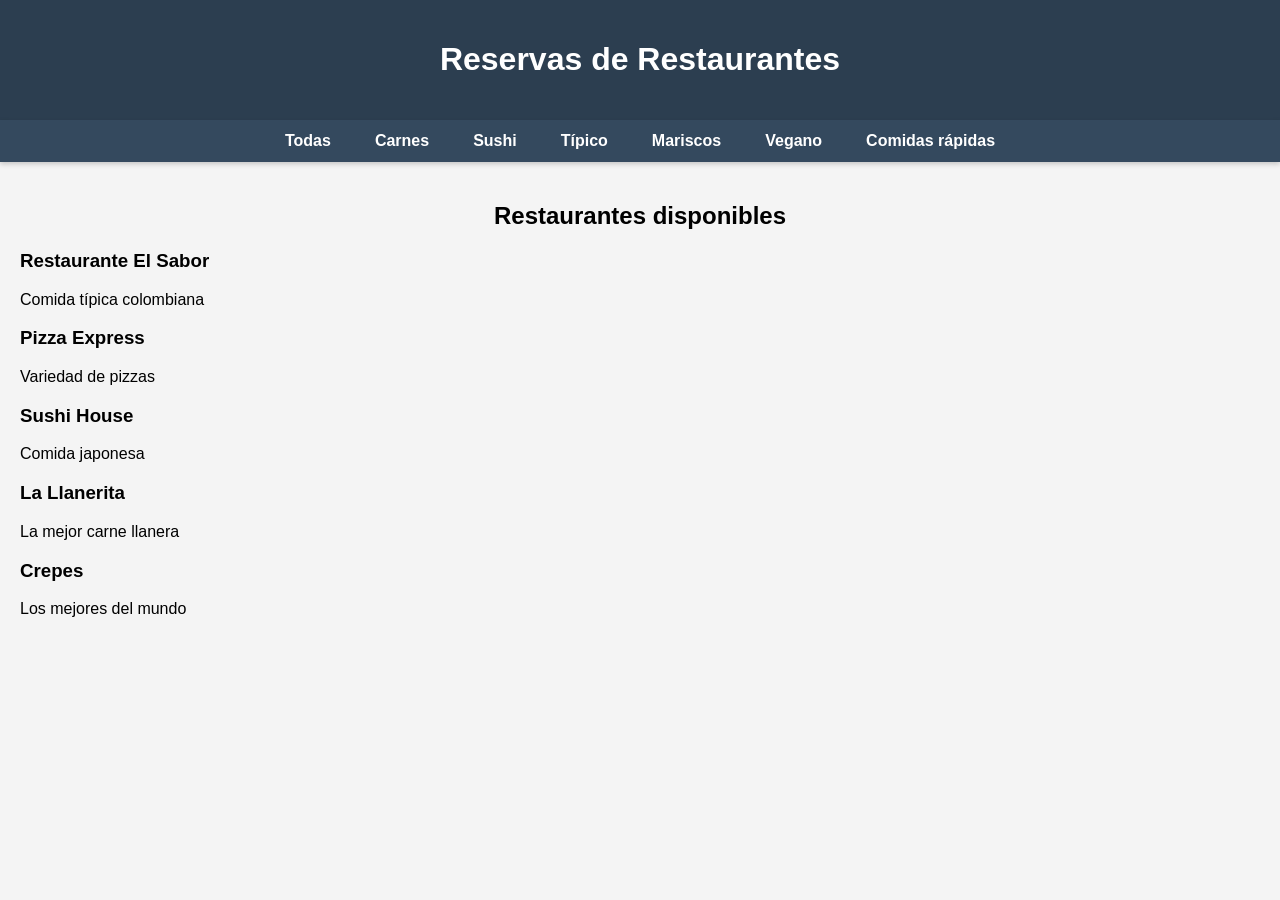
==== index.html @ 86dfc6af "primera parte del proyecto" ====
<!DOCTYPE html>
<html lang="es">
<head>
    <meta charset="UTF-8">
    <title>Reservas de Restaurantes</title>

     <link rel="stylesheet" href="styles.css">

</head>
<body>

    <!-- ENCABEZADO -->
    <header>
        <h1>Reservas de Restaurantes</h1>
    </header>

    <nav>
        <ul class="menu">
            <li><a href="#">Todas</a></li>
            <li><a href="#">Carnes</a></li>
            <li><a href="#">Sushi</a></li>
            <li><a href="#">Típico</a></li>
            <li><a href="#">Mariscos</a></li>
            <li><a href="#">Vegano</a></li>
            <li><a href="#">Comidas rápidas</a></li>
        </ul>
    </nav>

    <!-- SECCIÓN DE RESTAURANTES -->
    <section>
        <h2>Restaurantes disponibles</h2>

        <div>
            <h3>Restaurante El Sabor</h3>
            <p>Comida típica colombiana</p>
        </div>

        <div>
            <h3>Pizza Express</h3>
            <p>Variedad de pizzas</p>
        </div>

        <div>
            <h3>Sushi House</h3>
            <p>Comida japonesa</p>
        </div>

         <div>
            <h3>La Llanerita</h3>
            <p>La mejor carne llanera</p>
        </div>

         <div>
            <h3>Crepes</h3>
            <p>Los mejores del mundo</p>
        </div>

    </section>

</body>
</html>
---- styles.css ----
body {
    margin: 0;
    font-family: Arial, sans-serif;
    background-color: #f4f4f4;
}

/* HEADER */
header {
    background-color: #2c3e50;
    color: white;
    padding: 20px;
    text-align: center;
}

/* SECCIÓN */
section {
    padding: 20px;
}

h2 {
    text-align: center;
    margin-bottom: 20px;
}

/* TARJETAS */
.restaurante {
    background-color: white;
    padding: 15px;
    margin: 10px auto;
    width: 80%;
    border-radius: 10px;
    box-shadow: 0 2px 5px rgba(0,0,0,0.2);
}

.restaurante h3 {
    margin: 0;
    color: #2c3e50;
}

.restaurante p {
    margin-top: 5px;
    color: #555;
}

/* EFECTO */
.restaurante:hover {
    transform: scale(1.02);
    transition: 0.3s;
    cursor: pointer;
}

/* NAVBAR */
nav {
    background-color: #34495e;
    padding: 12px 0;
    box-shadow: 0 2px 5px rgba(0,0,0,0.2);
}

/* LISTA */
.menu {
    list-style: none;
    display: flex;
    justify-content: center;
    align-items: center;
    gap: 20px; /* espacio entre opciones */
    margin: 0;
    padding: 0;
}

/* ITEMS */
.menu li {
    list-style: none;
}

/* LINKS */
.menu a {
    text-decoration: none;
    color: white;
    font-weight: bold;
    padding: 8px 12px;
    border-radius: 5px;
    transition: all 0.3s ease;
}

/* HOVER */
.menu a:hover {
    background-color: #f1c40f;
    color: #2c3e50;
}
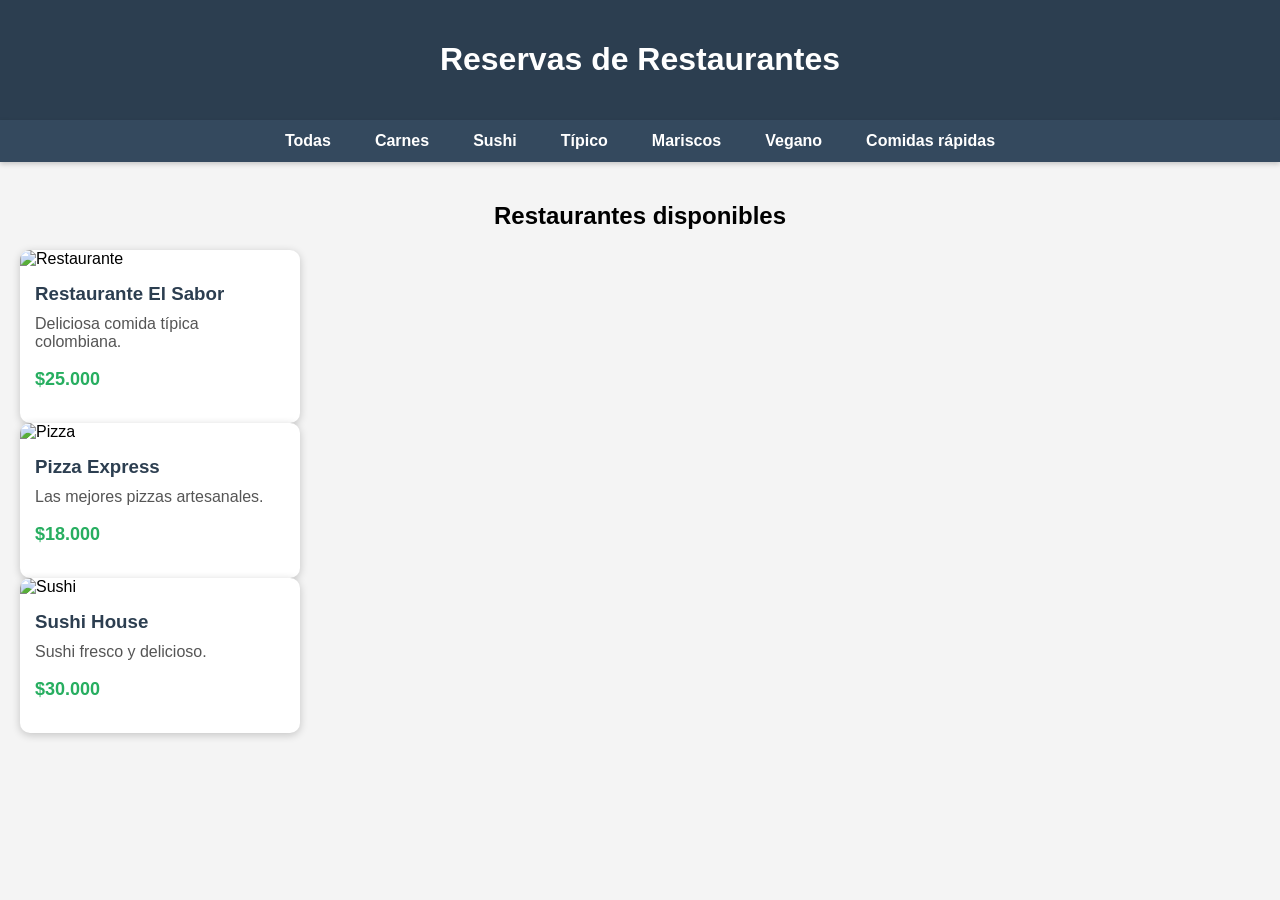
==== commit 222e3e88: "primera parte del proyecto" ====
--- a/index.html
+++ b/index.html
@@ -30,30 +30,39 @@
     <section>
         <h2>Restaurantes disponibles</h2>
 
-        <div>
-            <h3>Restaurante El Sabor</h3>
-            <p>Comida típica colombiana</p>
+       <div class="card">
+            <img src="https://via.placeholder.com/300x200" alt="Restaurante">
+
+            <div class="card-body">
+                <h3>Restaurante El Sabor</h3>
+                <p class="descripcion">Deliciosa comida típica colombiana.</p>
+                <p class="precio">$25.000</p>
+            </div>
         </div>
 
-        <div>
-            <h3>Pizza Express</h3>
-            <p>Variedad de pizzas</p>
+        <!-- TARJETA 2 -->
+        <div class="card">
+            <img src="https://via.placeholder.com/300x200" alt="Pizza">
+
+            <div class="card-body">
+                <h3>Pizza Express</h3>
+                <p class="descripcion">Las mejores pizzas artesanales.</p>
+                <p class="precio">$18.000</p>
+            </div>
         </div>
 
-        <div>
-            <h3>Sushi House</h3>
-            <p>Comida japonesa</p>
+        <!-- TARJETA 3 -->
+        <div class="card">
+            <img src="https://via.placeholder.com/300x200" alt="Sushi">
+
+            <div class="card-body">
+                <h3>Sushi House</h3>
+                <p class="descripcion">Sushi fresco y delicioso.</p>
+                <p class="precio">$30.000</p>
+            </div>
         </div>
 
-         <div>
-            <h3>La Llanerita</h3>
-            <p>La mejor carne llanera</p>
-        </div>
-
-         <div>
-            <h3>Crepes</h3>
-            <p>Los mejores del mundo</p>
-        </div>
+    </div>
 
     </section>
 
--- a/styles.css
+++ b/styles.css
@@ -86,4 +86,57 @@
 .menu a:hover {
     background-color: #f1c40f;
     color: #2c3e50;
+}
+
+/* CONTENEDOR DE TARJETAS */
+.contenedor-restaurantes {
+    display: flex;
+    flex-wrap: wrap;
+    justify-content: center;
+    gap: 20px;
+}
+
+/* TARJETA */
+.card {
+    background-color: white;
+    width: 280px;
+    border-radius: 10px;
+    overflow: hidden;
+    box-shadow: 0 2px 8px rgba(0,0,0,0.2);
+    transition: transform 0.3s;
+}
+
+.card:hover {
+    transform: scale(1.05);
+}
+
+/* IMAGEN */
+.card img {
+    width: 100%;
+    height: 180px;
+    object-fit: cover;
+}
+
+/* CONTENIDO */
+.card-body {
+    padding: 15px;
+}
+
+/* TITULO */
+.card-body h3 {
+    margin: 0;
+    color: #2c3e50;
+}
+
+/* DESCRIPCIÓN */
+.descripcion {
+    color: #555;
+    margin: 10px 0;
+}
+
+/* PRECIO */
+.precio {
+    font-weight: bold;
+    color: #27ae60;
+    font-size: 18px;
 }
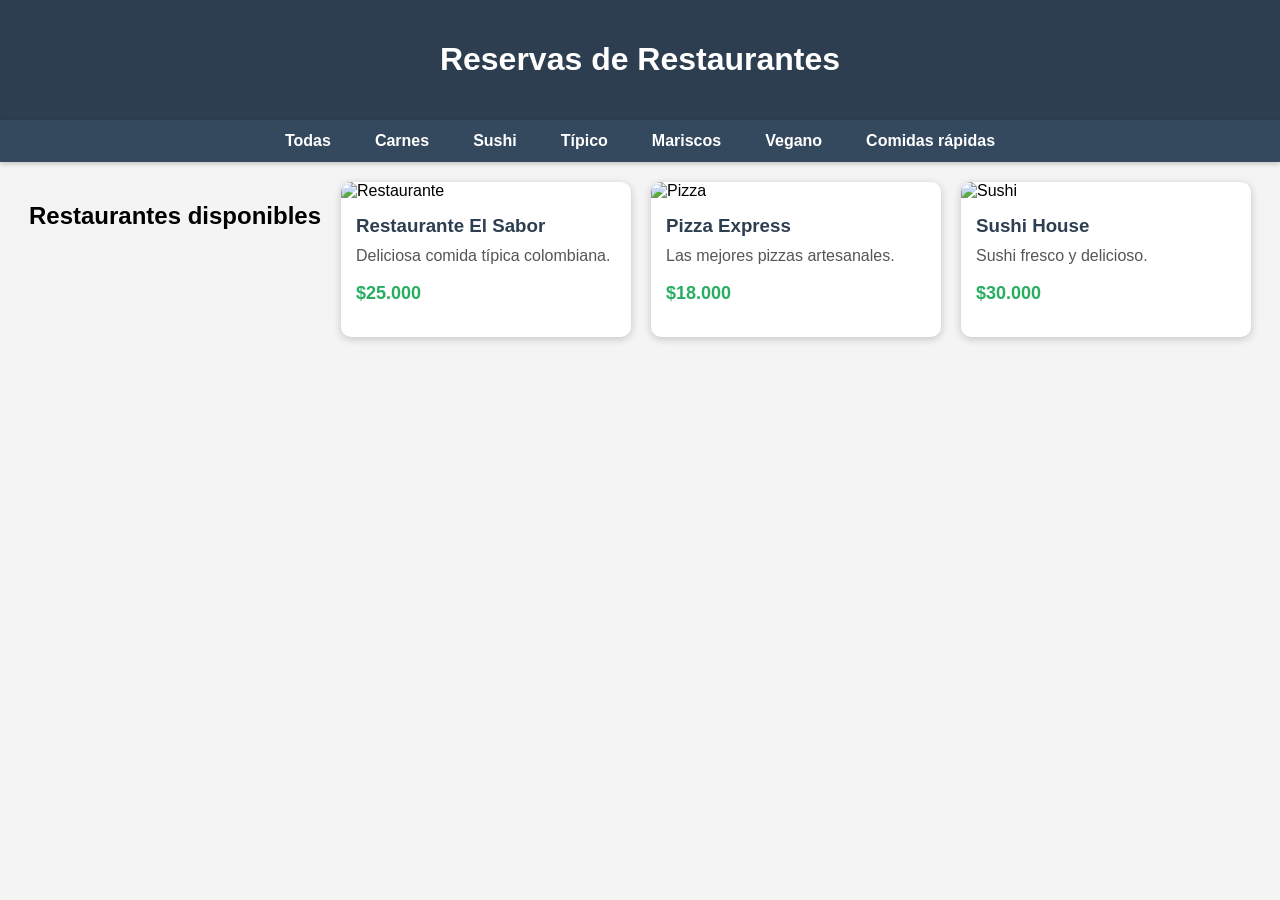
==== commit 43b0c823: "primera parte del proyecto" ====
--- a/index.html
+++ b/index.html
@@ -27,7 +27,7 @@
     </nav>
 
     <!-- SECCIÓN DE RESTAURANTES -->
-    <section>
+    <section class="contenedor-restaurantes">
         <h2>Restaurantes disponibles</h2>
 
        <div class="card">
@@ -61,9 +61,6 @@
                 <p class="precio">$30.000</p>
             </div>
         </div>
-
-    </div>
-
     </section>
 
 </body>
--- a/styles.css
+++ b/styles.css
@@ -15,6 +15,7 @@
 /* SECCIÓN */
 section {
     padding: 20px;
+
 }
 
 h2 {
@@ -22,32 +23,7 @@
     margin-bottom: 20px;
 }
 
-/* TARJETAS */
-.restaurante {
-    background-color: white;
-    padding: 15px;
-    margin: 10px auto;
-    width: 80%;
-    border-radius: 10px;
-    box-shadow: 0 2px 5px rgba(0,0,0,0.2);
-}
 
-.restaurante h3 {
-    margin: 0;
-    color: #2c3e50;
-}
-
-.restaurante p {
-    margin-top: 5px;
-    color: #555;
-}
-
-/* EFECTO */
-.restaurante:hover {
-    transform: scale(1.02);
-    transition: 0.3s;
-    cursor: pointer;
-}
 
 /* NAVBAR */
 nav {
@@ -99,7 +75,7 @@
 /* TARJETA */
 .card {
     background-color: white;
-    width: 280px;
+    width: calc(25% - 20px); /* 4 por fila */
     border-radius: 10px;
     overflow: hidden;
     box-shadow: 0 2px 8px rgba(0,0,0,0.2);
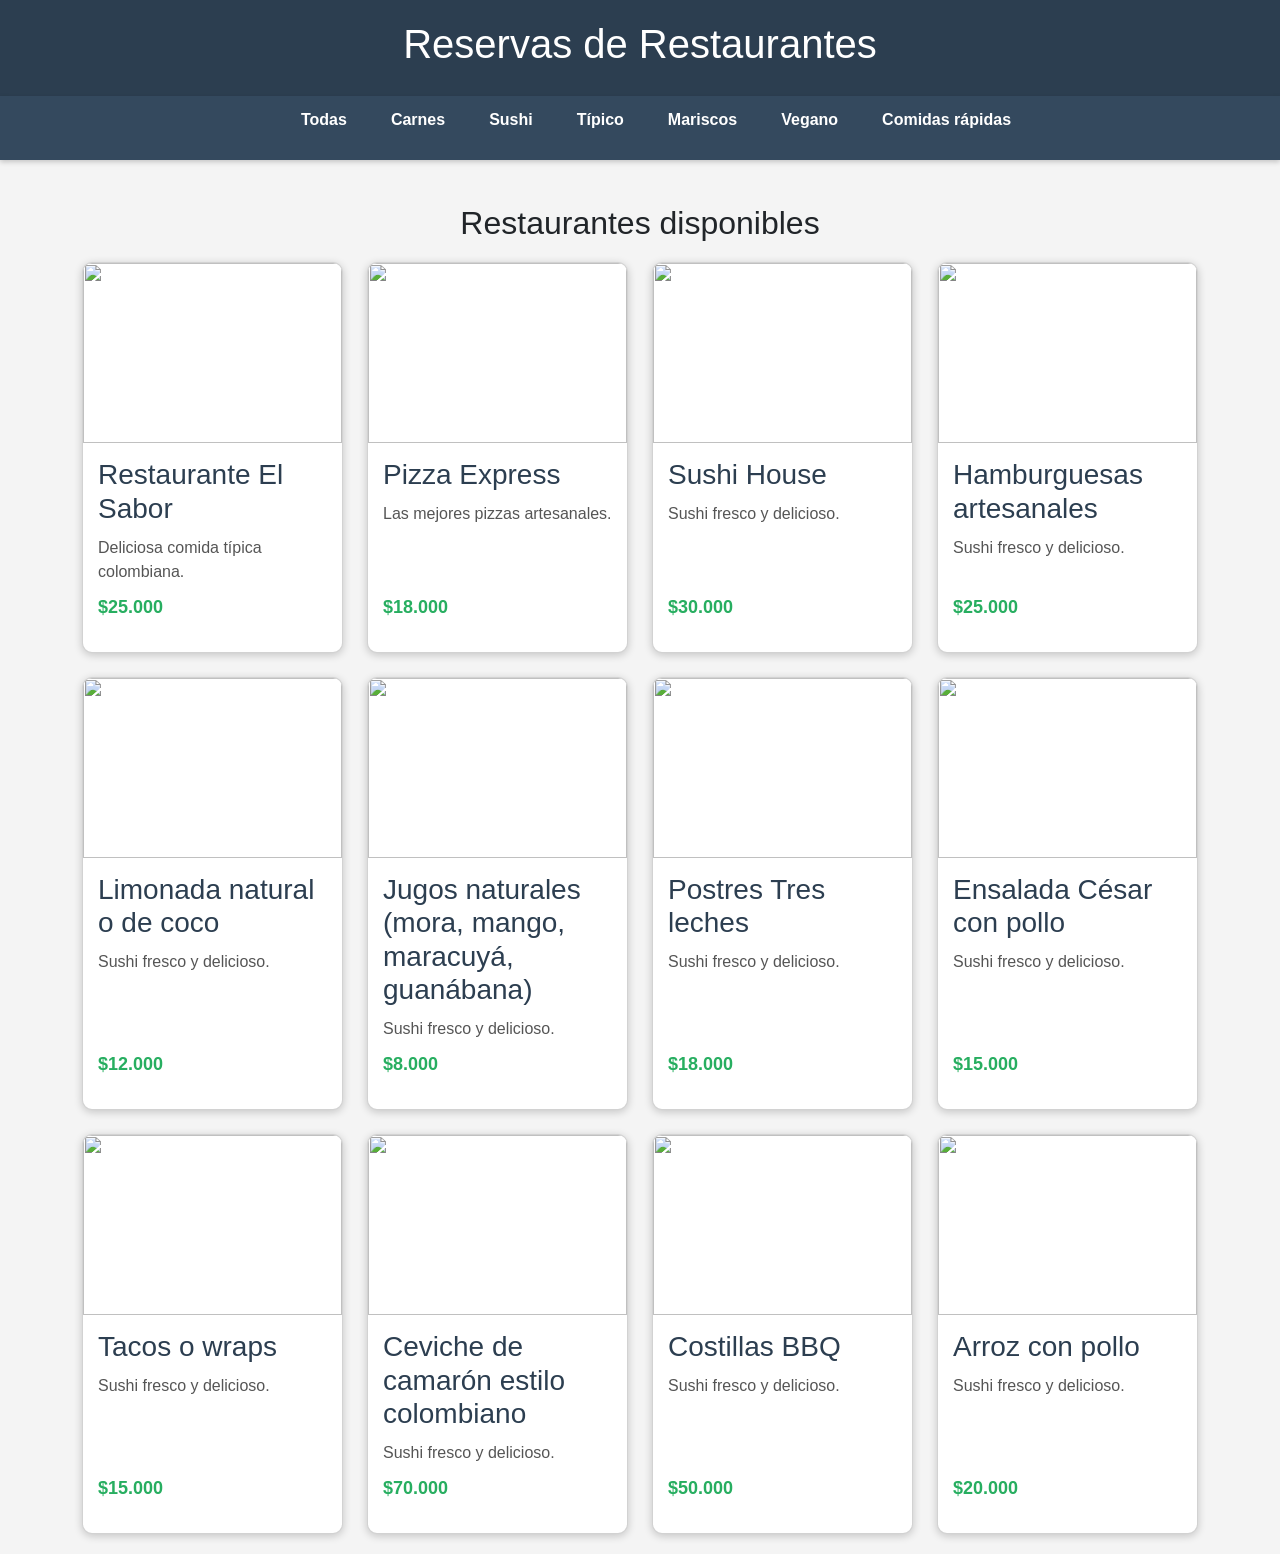
==== commit 48737991: "avance boostrap´" ====
--- a/index.html
+++ b/index.html
@@ -4,64 +4,172 @@
     <meta charset="UTF-8">
     <title>Reservas de Restaurantes</title>
 
-     <link rel="stylesheet" href="styles.css">
+    <!-- Bootstrap -->
+    <link href="https://cdn.jsdelivr.net/npm/bootstrap@5.2.3/dist/css/bootstrap.min.css" rel="stylesheet">
 
+    <link rel="stylesheet" href="styles.css">
 </head>
+
 <body>
 
-    <!-- ENCABEZADO -->
-    <header>
-        <h1>Reservas de Restaurantes</h1>
-    </header>
+<header>
+    <h1>Reservas de Restaurantes</h1>
+</header>
 
-    <nav>
-        <ul class="menu">
-            <li><a href="#">Todas</a></li>
-            <li><a href="#">Carnes</a></li>
-            <li><a href="#">Sushi</a></li>
-            <li><a href="#">Típico</a></li>
-            <li><a href="#">Mariscos</a></li>
-            <li><a href="#">Vegano</a></li>
-            <li><a href="#">Comidas rápidas</a></li>
-        </ul>
-    </nav>
+<nav>
+    <ul class="menu">
+        <li><a href="#">Todas</a></li>
+        <li><a href="#">Carnes</a></li>
+        <li><a href="#">Sushi</a></li>
+        <li><a href="#">Típico</a></li>
+        <li><a href="#">Mariscos</a></li>
+        <li><a href="#">Vegano</a></li>
+        <li><a href="#">Comidas rápidas</a></li>
+    </ul>
+</nav>
 
-    <!-- SECCIÓN DE RESTAURANTES -->
-    <section class="contenedor-restaurantes">
-        <h2>Restaurantes disponibles</h2>
+<section class="container mt-4">
+    <h2>Restaurantes disponibles</h2>
 
-       <div class="card">
-            <img src="https://via.placeholder.com/300x200" alt="Restaurante">
+    <div class="row g-4">
 
-            <div class="card-body">
-                <h3>Restaurante El Sabor</h3>
-                <p class="descripcion">Deliciosa comida típica colombiana.</p>
-                <p class="precio">$25.000</p>
+        <!-- CARD -->
+        <div class="col-12 col-sm-6 col-md-4 col-lg-3">
+            <div class="card custom-card">
+                <img src="https://via.placeholder.com/300x200">
+                <div class="card-body">
+                    <h3>Restaurante El Sabor</h3>
+                    <p class="descripcion">Deliciosa comida típica colombiana.</p>
+                    <p class="precio">$25.000</p>
+                </div>
             </div>
         </div>
 
-        <!-- TARJETA 2 -->
-        <div class="card">
-            <img src="https://via.placeholder.com/300x200" alt="Pizza">
-
-            <div class="card-body">
-                <h3>Pizza Express</h3>
-                <p class="descripcion">Las mejores pizzas artesanales.</p>
-                <p class="precio">$18.000</p>
+        <!-- CARD -->
+        <div class="col-12 col-sm-6 col-md-4 col-lg-3">
+            <div class="card custom-card">
+                <img src="https://via.placeholder.com/300x200">
+                <div class="card-body">
+                    <h3>Pizza Express</h3>
+                    <p class="descripcion">Las mejores pizzas artesanales.</p>
+                    <p class="precio">$18.000</p>
+                </div>
             </div>
         </div>
 
-        <!-- TARJETA 3 -->
-        <div class="card">
-            <img src="https://via.placeholder.com/300x200" alt="Sushi">
-
-            <div class="card-body">
-                <h3>Sushi House</h3>
-                <p class="descripcion">Sushi fresco y delicioso.</p>
-                <p class="precio">$30.000</p>
+        <!-- CARD -->
+        <div class="col-12 col-sm-6 col-md-4 col-lg-3">
+            <div class="card custom-card">
+                <img src="https://via.placeholder.com/300x200">
+                <div class="card-body">
+                    <h3>Sushi House</h3>
+                    <p class="descripcion">Sushi fresco y delicioso.</p>
+                    <p class="precio">$30.000</p>
+                </div>
             </div>
         </div>
-    </section>
+
+        <div class="col-12 col-sm-6 col-md-4 col-lg-3">
+            <div class="card custom-card">
+                <img src="https://via.placeholder.com/300x200">
+                <div class="card-body">
+                    <h3>Hamburguesas artesanales</h3>
+                    <p class="descripcion">Sushi fresco y delicioso.</p>
+                    <p class="precio">$25.000</p>
+                </div>
+            </div>
+        </div>
+
+        <div class="col-12 col-sm-6 col-md-4 col-lg-3">
+            <div class="card custom-card">
+                <img src="https://via.placeholder.com/300x200">
+                <div class="card-body">
+                    <h3>Limonada natural o de coco</h3>
+                    <p class="descripcion">Sushi fresco y delicioso.</p>
+                    <p class="precio">$12.000</p>
+                </div>
+            </div>
+        </div>
+
+        <div class="col-12 col-sm-6 col-md-4 col-lg-3">
+            <div class="card custom-card">
+                <img src="https://via.placeholder.com/300x200">
+                <div class="card-body">
+                    <h3>Jugos naturales (mora, mango, maracuyá, guanábana)</h3>
+                    <p class="descripcion">Sushi fresco y delicioso.</p>
+                    <p class="precio">$8.000</p>
+                </div>
+            </div>
+        </div>
+
+        <div class="col-12 col-sm-6 col-md-4 col-lg-3">
+            <div class="card custom-card">
+                <img src="https://via.placeholder.com/300x200">
+                <div class="card-body">
+                    <h3>Postres Tres leches</h3>
+                    <p class="descripcion">Sushi fresco y delicioso.</p>
+                    <p class="precio">$18.000</p>
+                </div>
+            </div>
+        </div>
+
+        <div class="col-12 col-sm-6 col-md-4 col-lg-3">
+            <div class="card custom-card">
+                <img src="https://via.placeholder.com/300x200">
+                <div class="card-body">
+                    <h3>Ensalada César con pollo</h3>
+                    <p class="descripcion">Sushi fresco y delicioso.</p>
+                    <p class="precio">$15.000</p>
+                </div>
+            </div>
+        </div>
+
+        <div class="col-12 col-sm-6 col-md-4 col-lg-3">
+            <div class="card custom-card">
+                <img src="https://via.placeholder.com/300x200">
+                <div class="card-body">
+                    <h3>Tacos o wraps</h3>
+                    <p class="descripcion">Sushi fresco y delicioso.</p>
+                    <p class="precio">$15.000</p>
+                </div>
+            </div>
+        </div>
+
+        <div class="col-12 col-sm-6 col-md-4 col-lg-3">
+            <div class="card custom-card">
+                <img src="https://via.placeholder.com/300x200">
+                <div class="card-body">
+                    <h3>Ceviche de camarón estilo colombiano</h3>
+                    <p class="descripcion">Sushi fresco y delicioso.</p>
+                    <p class="precio">$70.000</p>
+                </div>
+            </div>
+        </div>
+
+        <div class="col-12 col-sm-6 col-md-4 col-lg-3">
+            <div class="card custom-card">
+                <img src="https://via.placeholder.com/300x200">
+                <div class="card-body">
+                    <h3>Costillas BBQ</h3>
+                    <p class="descripcion">Sushi fresco y delicioso.</p>
+                    <p class="precio">$50.000</p>
+                </div>
+            </div>
+        </div>
+
+        <div class="col-12 col-sm-6 col-md-4 col-lg-3">
+            <div class="card custom-card">
+                <img src="https://via.placeholder.com/300x200">
+                <div class="card-body">
+                    <h3>Arroz con pollo</h3>
+                    <p class="descripcion">Sushi fresco y delicioso.</p>
+                    <p class="precio">$20.000</p>
+                </div>
+            </div>
+        </div>
+
+    </div>
+</section>
 
 </body>
 </html>
--- a/styles.css
+++ b/styles.css
@@ -1,5 +1,11 @@
+/* RESET */
+*{
+    margin: 0;
+    padding: 0;
+    box-sizing: border-box;
+}
+
 body {
-    margin: 0;
     font-family: Arial, sans-serif;
     background-color: #f4f4f4;
 }
@@ -12,10 +18,37 @@
     text-align: center;
 }
 
+/* NAV */
+nav {
+    background-color: #34495e;
+    padding: 12px 0;
+    box-shadow: 0 2px 5px rgba(0,0,0,0.2);
+}
+
+.menu {
+    list-style: none;
+    display: flex;
+    justify-content: center;
+    gap: 20px;
+}
+
+.menu a {
+    text-decoration: none;
+    color: white;
+    font-weight: bold;
+    padding: 8px 12px;
+    border-radius: 5px;
+    transition: 0.3s;
+}
+
+.menu a:hover {
+    background-color: cadetblue;
+    color: #2c3e50;
+}
+
 /* SECCIÓN */
 section {
     padding: 20px;
-
 }
 
 h2 {
@@ -24,78 +57,38 @@
 }
 
 
-
-/* NAVBAR */
-nav {
-    background-color: #34495e;
-    padding: 12px 0;
-    box-shadow: 0 2px 5px rgba(0,0,0,0.2);
-}
-
-/* LISTA */
-.menu {
-    list-style: none;
-    display: flex;
-    justify-content: center;
-    align-items: center;
-    gap: 20px; /* espacio entre opciones */
-    margin: 0;
-    padding: 0;
-}
-
-/* ITEMS */
-.menu li {
-    list-style: none;
-}
-
-/* LINKS */
-.menu a {
-    text-decoration: none;
-    color: white;
-    font-weight: bold;
-    padding: 8px 12px;
-    border-radius: 5px;
-    transition: all 0.3s ease;
-}
-
-/* HOVER */
-.menu a:hover {
-    background-color: #f1c40f;
-    color: #2c3e50;
-}
-
-/* CONTENEDOR DE TARJETAS */
-.contenedor-restaurantes {
-    display: flex;
-    flex-wrap: wrap;
-    justify-content: center;
-    gap: 20px;
-}
-
-/* TARJETA */
-.card {
+.custom-card {
     background-color: white;
-    width: calc(25% - 20px); /* 4 por fila */
     border-radius: 10px;
     overflow: hidden;
     box-shadow: 0 2px 8px rgba(0,0,0,0.2);
     transition: transform 0.3s;
+
+    /* CLAVE PARA IGUALAR TODO */
+    height: 100%;
+    display: flex;
+    flex-direction: column;
 }
 
-.card:hover {
+.custom-card:hover {
     transform: scale(1.05);
 }
 
-/* IMAGEN */
-.card img {
+
+.custom-card img {
     width: 100%;
-    height: 180px;
-    object-fit: cover;
+    height: 180px;          /* TODAS MISMA ALTURA */
+    object-fit: cover;      /* recorta sin deformar */
 }
 
 /* CONTENIDO */
 .card-body {
     padding: 15px;
+
+    /* CLAVE */
+    flex-grow: 1;
+    display: flex;
+    flex-direction: column;
 }
 
 /* TITULO */
@@ -110,9 +103,11 @@
     margin: 10px 0;
 }
 
-/* PRECIO */
+/* PRECIO SIEMPRE ABAJO */
 .precio {
     font-weight: bold;
     color: #27ae60;
     font-size: 18px;
+
+    margin-top: auto; /* empuja hacia abajo */
 }
